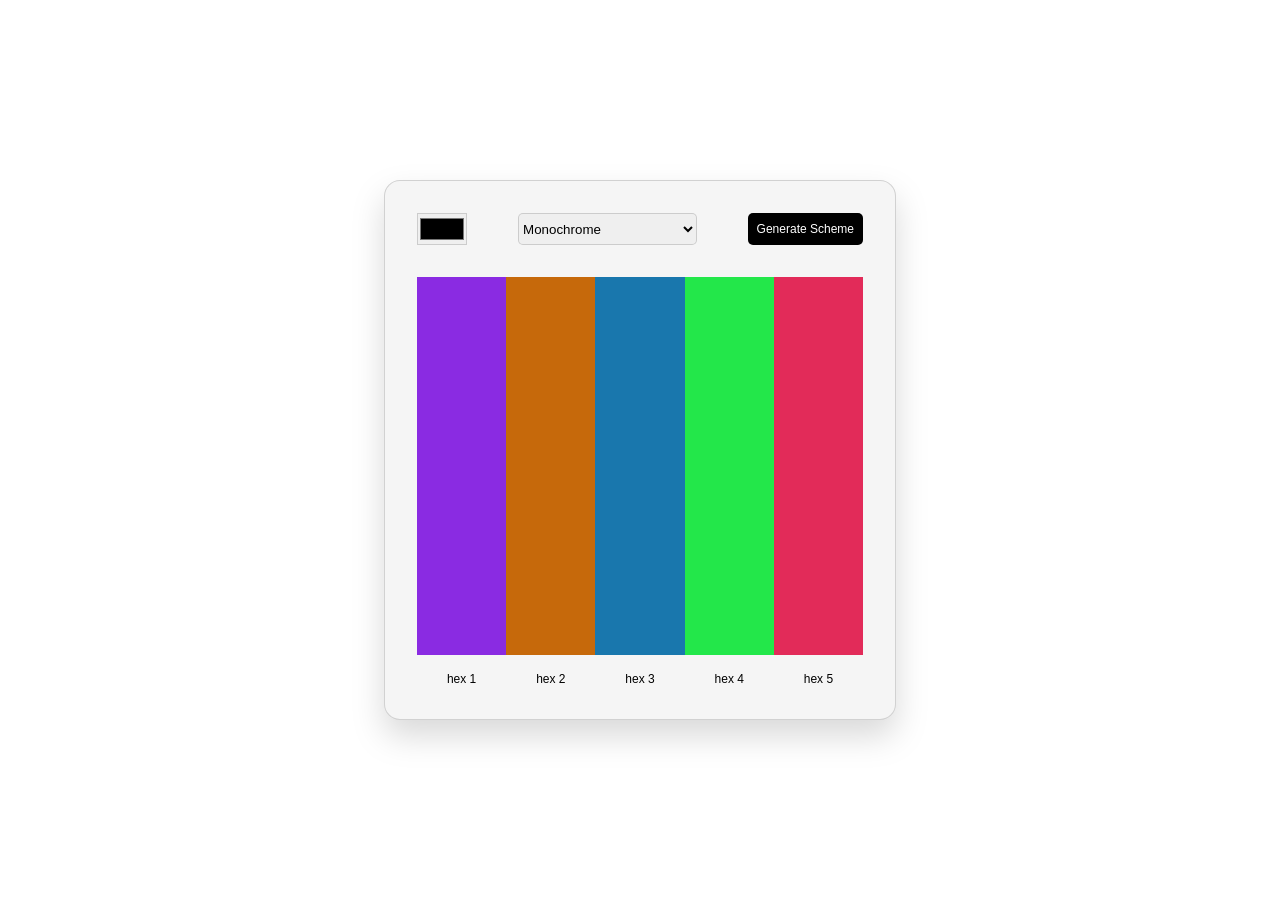
==== index.html @ c95cc80b "Add files via upload" ====
<!DOCTYPE html>
<html lang="en">
<head>
    <meta charset="UTF-8">
    <meta name="viewport" content="width=device-width, initial-scale=1.0">
    <title>Color Picker</title>
    <link rel="stylesheet" href="style.css">
</head>
<body>
    <main>
        <div id="container">
            <div id="nav-row">
                <input id="color-picker" type="color">
                <select id="drop-down" name="drop-down">
                      <option id="color-mode-1" value="monochrome">Monochrome</option>
                      <option id="color-mode-2" value="analogic">Analogic</option>
                      <option id="color-mode-3" value="complement">Complement</option>
                </select>
                <button id="get-scheme-btn">Generate Scheme</button>
            </div>


            <div id="color-row">
                <div id="color-block-1" class="color-block"></div>
                <div id="color-block-2" class="color-block"></div>
                <div id="color-block-3" class="color-block"></div>
                <div id="color-block-4" class="color-block"></div>
                <div id="color-block-5" class="color-block"></div>
            </div>


            <div id="hex-row">
                <ul>
                    <li id="hex-1" class="hex-code">hex 1</li>
                    <li id="hex-2" class="hex-code">hex 2</li>
                    <li id="hex-3" class="hex-code">hex 3</li>
                    <li id="hex-4" class="hex-code">hex 4</li>
                    <li id="hex-5" class="hex-code">hex 5</li>
                </ul>
            </div>

        </div>
    </main>
</body>
<script type="module" src="index.js"></script>
</html>
---- style.css ----
* {
    font-family: Arial, Helvetica, sans-serif;
    padding: 0;
    margin: 0;
    box-sizing: border-box;
}

/* The main wrapper */
main{
    height: 100vh;
    display: grid;
    place-items: center;
}

#container {
    display: flex;
    flex-direction: column;
    gap: 2rem;
    padding: 2rem;
    background-color: #f5f5f5;
    border-radius: 1rem;
    border: solid .5px rgba(0, 0, 0, 0.15);
    width: 40vw;
    height: 60vh;
    filter: drop-shadow(0 1rem 1rem rgba(0, 0, 0, 0.15));
}

/* The row holding the items */
#nav-row {
    display: flex;
    justify-content: space-between;
}

/* The color input */
#color-picker {
    height: 100%;
    border: solid 1px rgba(0, 0, 0, 0.15);
}

/* The dropdown menu */
#drop-down {
    /* appearance: none; */
    width: 40%;
    border-radius: 5px;
    border: solid 1px rgba(0, 0, 0, 0.15);
}

/* The button */
#get-scheme-btn {
  font-size: .75em;
  background-color: black;
  color: white;
  padding: .5rem;
  border-radius: 5px;
  border: solid 1px rgba(0, 0, 0, 0.15);
}



/* Color blocks */
#color-row{
    display: flex;
    justify-content: space-between;
    height: 100%;
}



.color-block{
    width:100%;
}

#color-block-1{
    background-color: blueviolet;
}

#color-block-2{
    background-color: rgb(198, 105, 11);
}

#color-block-3{
    background-color: rgb(25, 119, 173);
}

#color-block-4{
    background-color: rgb(35, 231, 74);
}

#color-block-5{
    background-color: rgb(226, 43, 89);
}



/* Hex Codes */
#hex-row{
    width: 100%;
    display: flex;
}

#hex-row ul{
    font-size: .75rem;
    width: 100%;
    display: flex;
    list-style: none;
}

.hex-code{
    margin-top: -1rem;
    display: grid;
    place-items: center;
    width: 100%;
}
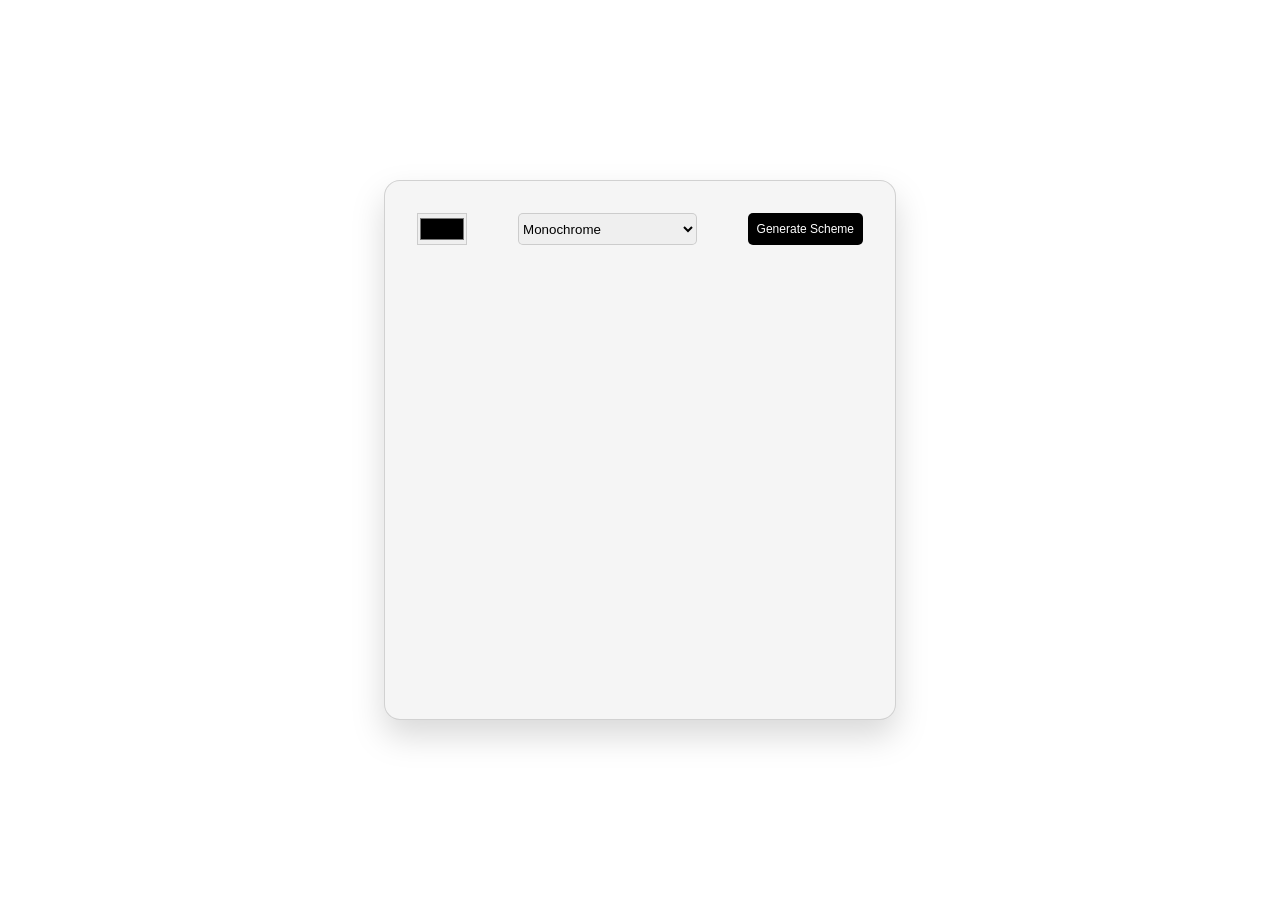
==== commit 3281e464: "Add files via upload" ====
--- a/index.html
+++ b/index.html
@@ -31,11 +31,11 @@
 
             <div id="hex-row">
                 <ul>
-                    <li id="hex-1" class="hex-code">hex 1</li>
-                    <li id="hex-2" class="hex-code">hex 2</li>
-                    <li id="hex-3" class="hex-code">hex 3</li>
-                    <li id="hex-4" class="hex-code">hex 4</li>
-                    <li id="hex-5" class="hex-code">hex 5</li>
+                    <li id="hex-1" class="hex-code"></li>
+                    <li id="hex-2" class="hex-code"></li>
+                    <li id="hex-3" class="hex-code"></li>
+                    <li id="hex-4" class="hex-code"></li>
+                    <li id="hex-5" class="hex-code"></li>
                 </ul>
             </div>
 
--- a/style.css
+++ b/style.css
@@ -62,6 +62,8 @@
     display: flex;
     justify-content: space-between;
     height: 100%;
+    border-radius: 2rem;
+    overflow: hidden;
 }
 
 
@@ -71,23 +73,23 @@
 }
 
 #color-block-1{
-    background-color: blueviolet;
+    background-color: '';
 }
 
 #color-block-2{
-    background-color: rgb(198, 105, 11);
+    background-color: '';
 }
 
 #color-block-3{
-    background-color: rgb(25, 119, 173);
+    background-color: '';
 }
 
 #color-block-4{
-    background-color: rgb(35, 231, 74);
+    background-color: '';
 }
 
 #color-block-5{
-    background-color: rgb(226, 43, 89);
+    background-color: '';
 }
 
 
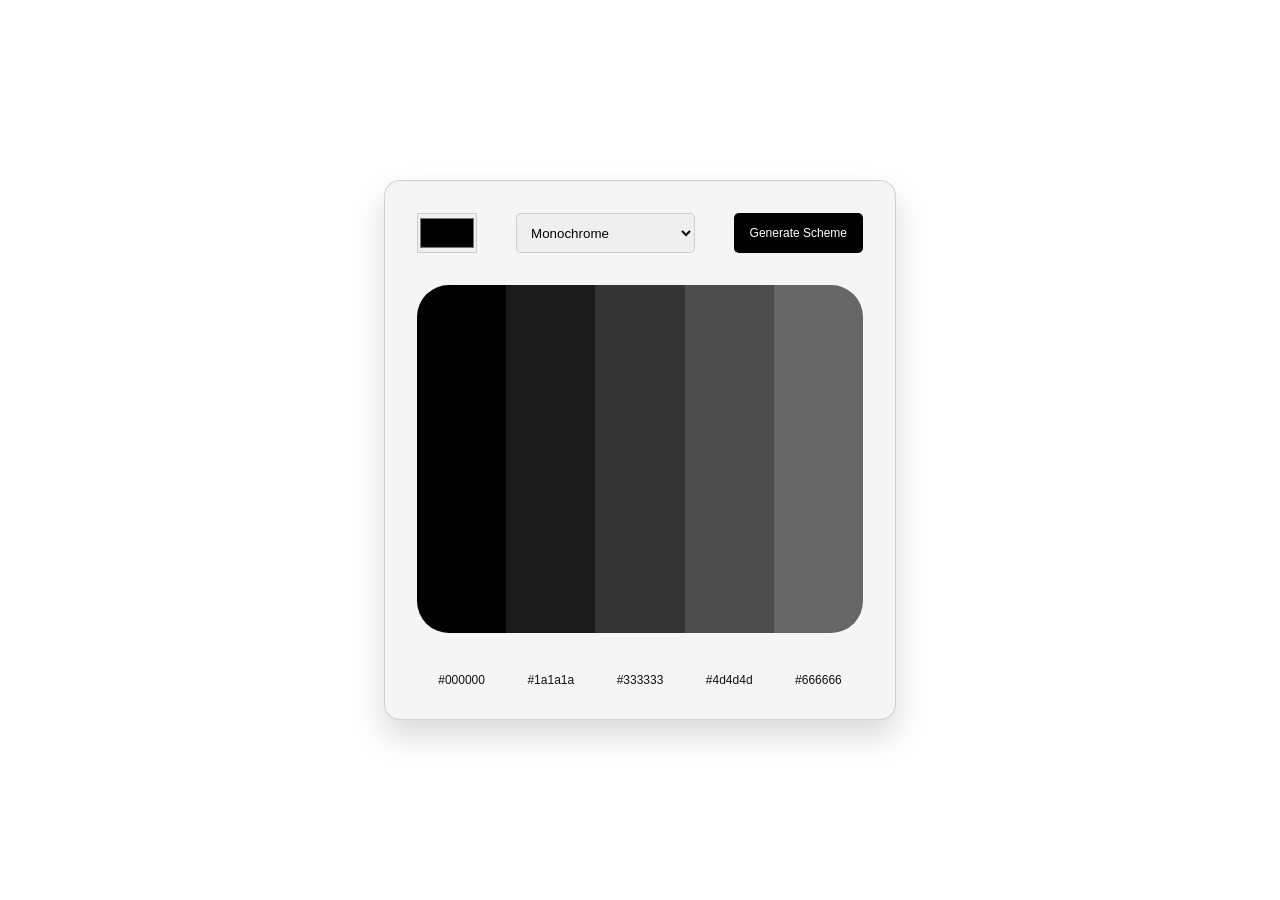
==== commit a95acc5a: "Add files via upload" ====
--- a/index.html
+++ b/index.html
@@ -4,7 +4,7 @@
     <meta charset="UTF-8">
     <meta name="viewport" content="width=device-width, initial-scale=1.0">
     <title>Color Picker</title>
-    <link rel="stylesheet" href="style.css">
+    <link rel="stylesheet" href="style-copy.css">
 </head>
 <body>
     <main>
@@ -31,11 +31,11 @@
 
             <div id="hex-row">
                 <ul>
-                    <li id="hex-1" class="hex-code"></li>
-                    <li id="hex-2" class="hex-code"></li>
-                    <li id="hex-3" class="hex-code"></li>
-                    <li id="hex-4" class="hex-code"></li>
-                    <li id="hex-5" class="hex-code"></li>
+                    <li id="hex-1" class="hex-code">#000000</li>
+                    <li id="hex-2" class="hex-code">#1a1a1a</li>
+                    <li id="hex-3" class="hex-code">#333333</li>
+                    <li id="hex-4" class="hex-code">#4d4d4d</li>
+                    <li id="hex-5" class="hex-code">#666666</li>
                 </ul>
             </div>
 
--- a/style-copy.css
+++ b/style-copy.css
@@ -0,0 +1,106 @@
+* {
+    font-family: Arial, Helvetica, sans-serif;
+    padding: 0;
+    margin: 0;
+    box-sizing: border-box;
+}
+
+main {
+    height: 100vh;
+    display: grid;
+    place-items: center;
+}
+
+#container {
+    display: flex;
+    flex-direction: column;
+    gap: 2rem;
+    padding: 2rem;
+    background-color: #f5f5f5;
+    border-radius: 1rem;
+    border: solid .5px rgba(0, 0, 0, 0.15);
+    width: 40vw;
+    height: 60vh;
+    filter: drop-shadow(0 1rem 1rem rgba(0, 0, 0, 0.15));
+}
+
+#nav-row {
+    display: flex;
+    justify-content: space-between;
+    align-items: center;
+}
+
+#color-picker {
+    height: 40px;
+    width: 60px;
+    border: solid 1px rgba(0, 0, 0, 0.15);
+    cursor: pointer;
+}
+
+#drop-down {
+    width: 40%;
+    height: 40px;
+    border-radius: 5px;
+    border: solid 1px rgba(0, 0, 0, 0.15);
+    padding: 0 10px;
+}
+
+#get-scheme-btn {
+    font-size: .75em;
+    background-color: black;
+    color: white;
+    padding: 0 1rem;
+    height: 40px;
+    border-radius: 5px;
+    border: none;
+    cursor: pointer;
+    transition: all 0.2s ease;
+}
+
+#get-scheme-btn:hover {
+    background-color: #333;
+}
+
+#get-scheme-btn:active {
+    transform: scale(0.95);
+}
+
+/* Color blocks */
+#color-row {
+    display: flex;
+    height: 100%;
+    border-radius: 2rem;
+    overflow: hidden;
+}
+
+.color-block {
+    flex: 1; /* Shared equal width */
+    transition: background-color 0.4s ease;
+}
+
+/* Initial Black Monochrome spread */
+#color-block-1 { background-color: #000000; }
+#color-block-2 { background-color: #1a1a1a; }
+#color-block-3 { background-color: #333333; }
+#color-block-4 { background-color: #4d4d4d; }
+#color-block-5 { background-color: #666666; }
+
+/* Hex Codes Fix */
+#hex-row {
+    width: 100%;
+}
+
+#hex-row ul {
+    font-size: .75rem;
+    width: 100%;
+    display: flex;
+    list-style: none;
+    padding: 0;
+}
+
+.hex-code {
+    flex: 1; /* Match the flex of the color blocks above */
+    text-align: center;
+    padding-top: 0.5rem;
+    color: #111;
+}
